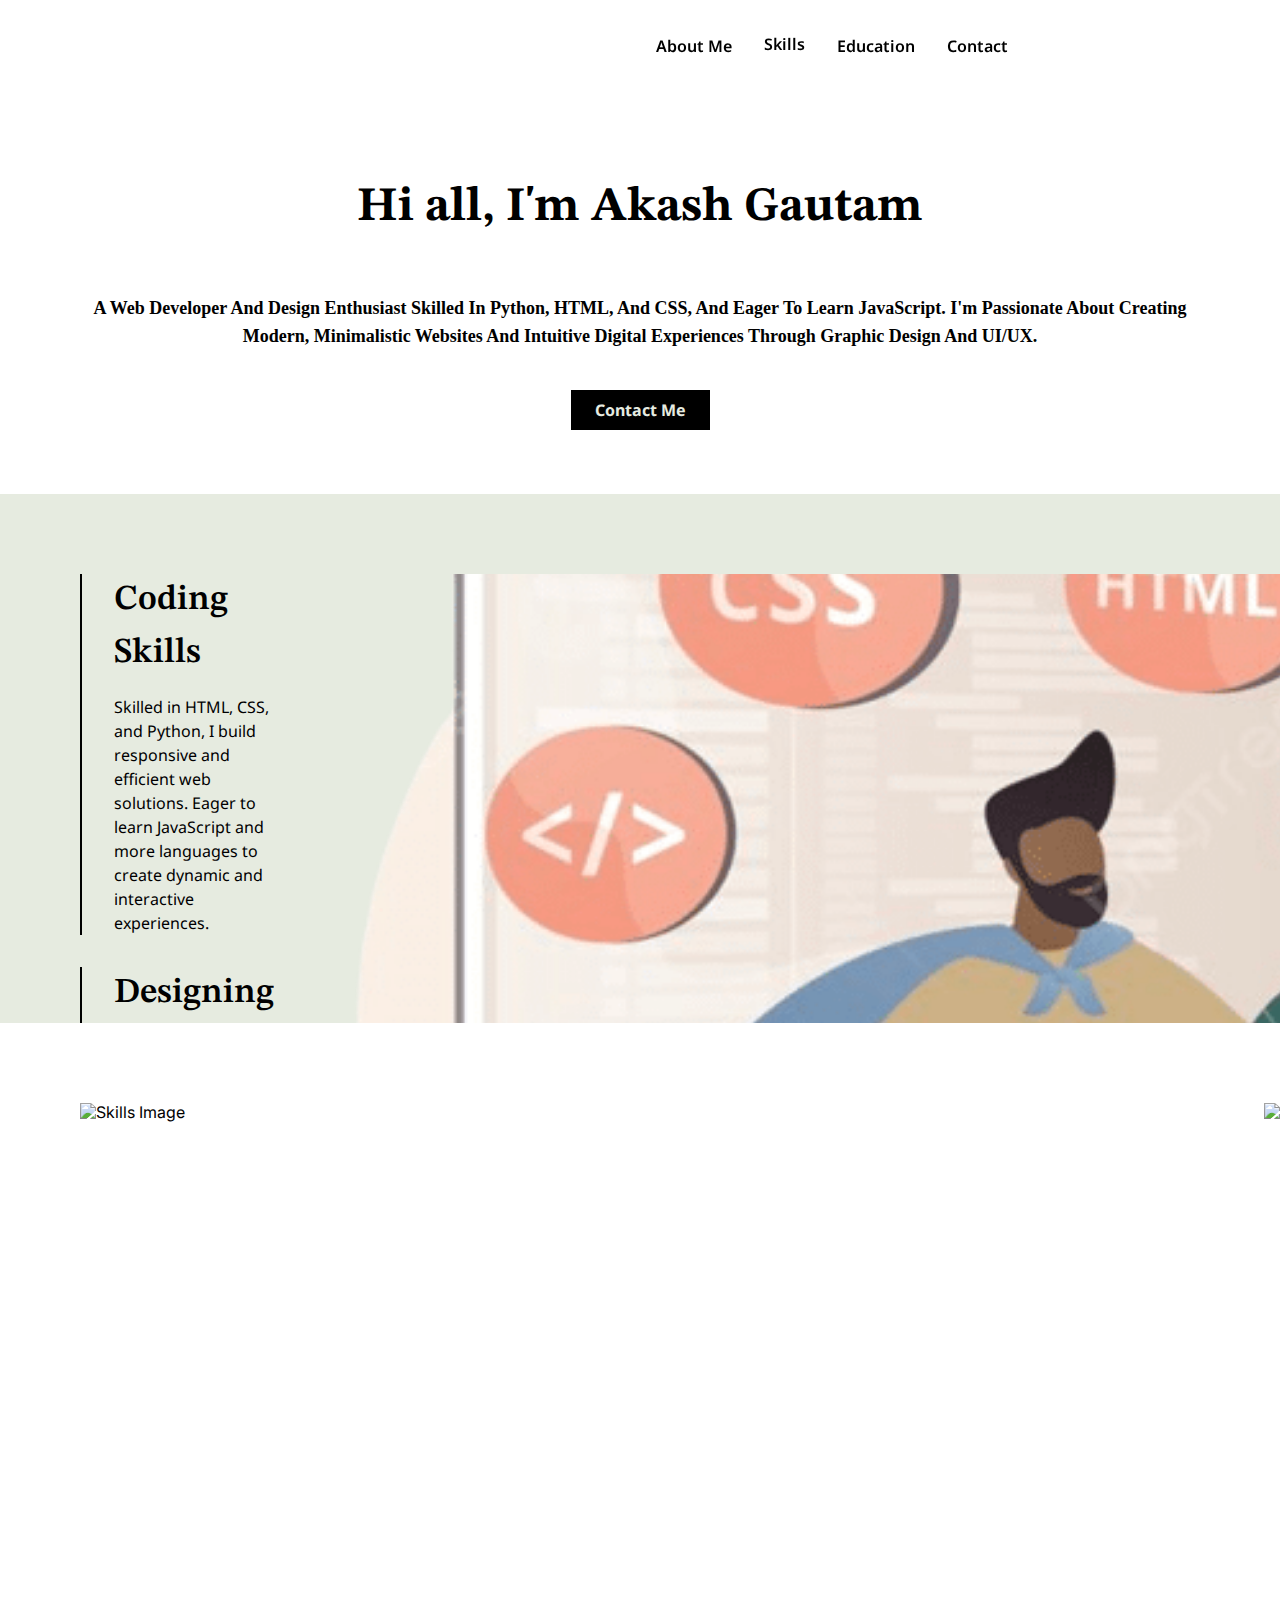
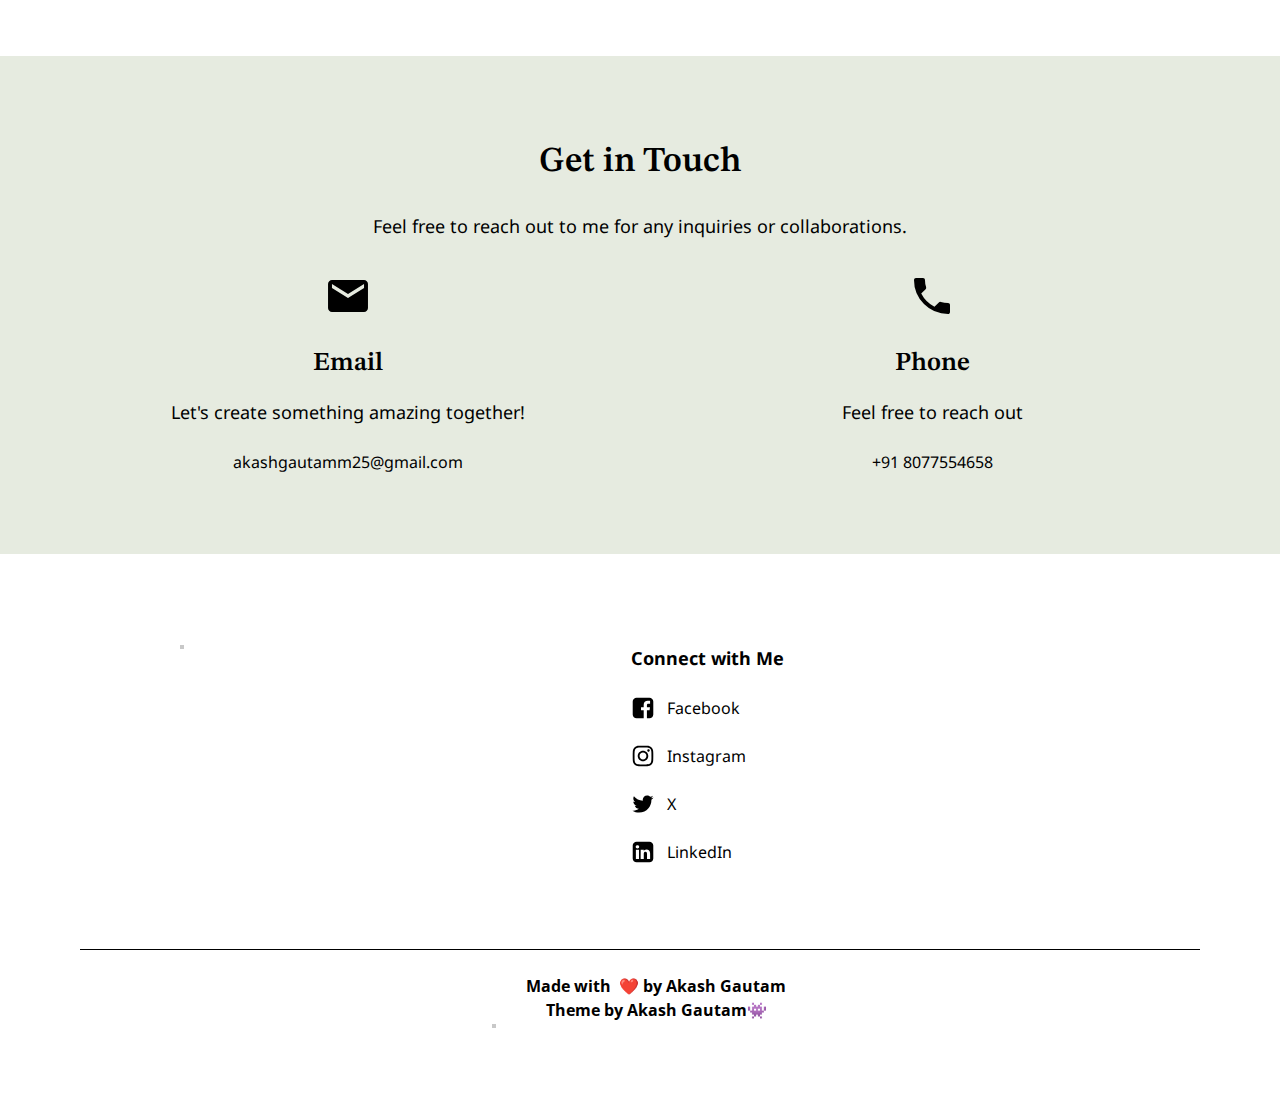
==== index.html @ d89e9bc2 "Commit from TeleportHQ" ====
<!DOCTYPE html>
<html lang="en">
  <head>
    <title>Spotless Hungry Crocodile</title>
    <meta name="viewport" content="width=device-width, initial-scale=1.0" />
    <meta charset="utf-8" />
    <meta property="twitter:card" content="summary_large_image" />

    <style data-tag="reset-style-sheet">
      html {  line-height: 1.15;}body {  margin: 0;}* {  box-sizing: border-box;  border-width: 0;  border-style: solid;}p,li,ul,pre,div,h1,h2,h3,h4,h5,h6,figure,blockquote,figcaption {  margin: 0;  padding: 0;}button {  background-color: transparent;}button,input,optgroup,select,textarea {  font-family: inherit;  font-size: 100%;  line-height: 1.15;  margin: 0;}button,select {  text-transform: none;}button,[type="button"],[type="reset"],[type="submit"] {  -webkit-appearance: button;}button::-moz-focus-inner,[type="button"]::-moz-focus-inner,[type="reset"]::-moz-focus-inner,[type="submit"]::-moz-focus-inner {  border-style: none;  padding: 0;}button:-moz-focus,[type="button"]:-moz-focus,[type="reset"]:-moz-focus,[type="submit"]:-moz-focus {  outline: 1px dotted ButtonText;}a {  color: inherit;  text-decoration: inherit;}input {  padding: 2px 4px;}img {  display: block;}html { scroll-behavior: smooth  }
    </style>
    <style data-tag="default-style-sheet">
      html {
        font-family: Inter;
        font-size: 16px;
      }

      body {
        font-weight: 400;
        font-style:normal;
        text-decoration: none;
        text-transform: none;
        letter-spacing: normal;
        line-height: 1.15;
        color: var(--dl-color-theme-neutral-dark);
        background: var(--dl-color-theme-neutral-light);

        fill: var(--dl-color-theme-neutral-dark);
      }
    </style>
    <link
      rel="stylesheet"
      href="https://unpkg.com/animate.css@4.1.1/animate.css"
    />
    <link
      rel="stylesheet"
      href="https://fonts.googleapis.com/css2?family=Open+Sans:ital,wght@0,300;0,400;0,500;0,600;0,700;0,800;1,300;1,400;1,500;1,600;1,700;1,800&amp;display=swap"
      data-tag="font"
    />
    <link
      rel="stylesheet"
      href="https://fonts.googleapis.com/css2?family=Inter:ital,wght@0,100;0,200;0,300;0,400;0,500;0,600;0,700;0,800;0,900;1,100;1,200;1,300;1,400;1,500;1,600;1,700;1,800;1,900&amp;display=swap"
      data-tag="font"
    />
    <link
      rel="stylesheet"
      href="https://fonts.googleapis.com/css2?family=STIX+Two+Text:ital,wght@0,400;0,500;0,600;0,700;1,400;1,500;1,600;1,700&amp;display=swap"
      data-tag="font"
    />
    <link
      rel="stylesheet"
      href="https://fonts.googleapis.com/css2?family=Inter:ital,wght@0,100;0,200;0,300;0,400;0,500;0,600;0,700;0,800;0,900;1,100;1,200;1,300;1,400;1,500;1,600;1,700;1,800;1,900&amp;display=swap"
      data-tag="font"
    />
    <link
      rel="stylesheet"
      href="https://fonts.googleapis.com/css2?family=Noto+Sans:ital,wght@0,100;0,200;0,300;0,400;0,500;0,600;0,700;0,800;0,900;1,100;1,200;1,300;1,400;1,500;1,600;1,700;1,800;1,900&amp;display=swap"
      data-tag="font"
    />
    <link
      rel="stylesheet"
      href="https://unpkg.com/@teleporthq/teleport-custom-scripts/dist/style.css"
    />
    <style>
      @keyframes fade-in-left {
        0% {
          opacity: 0;
          transform: translateX(-20px);
        }
        100% {
          opacity: 1;
          transform: translateX(0);
        }
      }
    </style>
  </head>
  <body>
    <link rel="stylesheet" href="./style.css" />
    <div>
      <link href="./index.css" rel="stylesheet" />

      <section id="About me" class="home-container">
        <navbar-wrapper class="navbar-wrapper">
          <!--Navbar component-->
          <header class="navbar-container">
            <header data-thq="thq-navbar" class="navbar-navbar-interactive">
              <div data-thq="thq-navbar-nav" class="navbar-desktop-menu"></div>
              <div data-thq="thq-burger-menu" class="navbar-burger-menu">
                <svg viewBox="0 0 1024 1024" class="navbar-icon1">
                  <path
                    d="M128 554.667h768c23.552 0 42.667-19.115 42.667-42.667s-19.115-42.667-42.667-42.667h-768c-23.552 0-42.667 19.115-42.667 42.667s19.115 42.667 42.667 42.667zM128 298.667h768c23.552 0 42.667-19.115 42.667-42.667s-19.115-42.667-42.667-42.667h-768c-23.552 0-42.667 19.115-42.667 42.667s19.115 42.667 42.667 42.667zM128 810.667h768c23.552 0 42.667-19.115 42.667-42.667s-19.115-42.667-42.667-42.667h-768c-23.552 0-42.667 19.115-42.667 42.667s19.115 42.667 42.667 42.667z"
                  ></path>
                </svg>
              </div>
              <div data-thq="thq-mobile-menu" class="navbar-mobile-menu">
                <div class="navbar-nav">
                  <div class="navbar-top">
                    <img
                      alt="Portfolio Logo"
                      src="https://aheioqhobo.cloudimg.io/v7/_playground-bucket-v2.teleporthq.io_/84ec08e8-34e9-42c7-9445-d2806d156403/fac575ac-7a41-484f-b7ac-875042de11f8?org_if_sml=1&amp;force_format=original"
                      class="navbar-logo"
                    />
                    <div data-thq="thq-close-menu" class="navbar-close-menu">
                      <svg viewBox="0 0 1024 1024" class="navbar-icon3">
                        <path
                          d="M810 274l-238 238 238 238-60 60-238-238-238 238-60-60 238-238-238-238 60-60 238 238 238-238z"
                        ></path>
                      </svg>
                    </div>
                  </div>
                  <nav class="navbar-links1">
                    <span class="thq-link thq-body-small">
                      <span>Home</span>
                    </span>
                    <span class="thq-link thq-body-small">
                      <span>About Me</span>
                    </span>
                    <span class="thq-link thq-body-small">
                      <span>Projects</span>
                    </span>
                    <span class="thq-link thq-body-small">
                      <span>Education</span>
                    </span>
                    <span class="thq-link thq-body-small">
                      <span>Contact</span>
                    </span>
                  </nav>
                </div>
                <div class="navbar-buttons">
                  <button class="thq-button-filled">Login</button>
                  <button class="thq-button-outline">Register</button>
                </div>
              </div>
              <nav class="navbar-links2">
                <span class="thq-link thq-body-small">About Me</span>
                <span>
                  <fragment class="home-fragment1">
                    <span class="home-link3 thq-link thq-body-small">
                      <span>Skills</span>
                      <br />
                    </span>
                  </fragment>
                </span>
                <span class="thq-link thq-body-small">
                  <span>Education</span>
                </span>
                <span class="thq-link thq-body-small">
                  <span>Contact</span>
                </span>
              </nav>
            </header>
          </header>
        </navbar-wrapper>
        <hero-wrapper class="hero-wrapper" rootclassname="heroundefined">
          <!--Hero component-->
          <div class="hero-header78 heroroot-class-name">
            <div class="hero-column thq-section-max-width thq-section-padding">
              <div class="hero-content">
                <h1 class="hero-text1 thq-heading-1">
                  <span>Hi all, I'm Akash Gautam</span>
                </h1>
                <p>
                  <fragment class="home-fragment2">
                    <span class="home-text12 thq-body-large">
                      <br />
                      <span class="home-text14">
                        A web developer and design enthusiast skilled in Python,
                        HTML, and CSS, and eager to learn JavaScript. I'm
                        passionate about creating modern, minimalistic websites
                        and intuitive digital experiences through graphic design
                        and UI/UX.
                      </span>
                    </span>
                  </fragment>
                </p>
              </div>
              <div class="hero-actions">
                <button class="hero-button thq-button-filled">
                  <a
                    href="mailto:akashgautamm25@gmail.com?subject="
                    class="hero-text3 thq-body-small"
                  >
                    <span>Contact Me</span>
                  </a>
                </button>
              </div>
            </div>
            <div>
              <div class="hero-container2">
                <style>
                  @keyframes scroll-x {
                    from {
                      transform: translateX(0);
                    }
                    to {
                      transform: translateX(calc(-100% - 16px));
                    }
                  }

                  @keyframes scroll-y {
                    from {
                      transform: translateY(0);
                    }
                    to {
                      transform: translateY(calc(-100% - 16px));
                    }
                  }
                </style>
              </div>
            </div>
          </div>
        </hero-wrapper>
        <features2-wrapper
          class="features2-wrapper"
          rootclassname="features2undefined"
        >
          <!--Features2 component-->
          <div class="thq-section-padding features2root-class-name">
            <div class="features2-container2 thq-section-max-width">
              <div class="features2-tabs-menu">
                <div class="features2-tab-horizontal1">
                  <div class="features2-divider-container1">
                    <div class="features2-container3"></div>
                  </div>
                  <div class="features2-content1">
                    <h2 class="thq-heading-2"><span>Coding Skills</span></h2>
                    <span class="thq-body-small">
                      <span>
                        Skilled in HTML, CSS, and Python, I build responsive and
                        efficient web solutions. Eager to learn JavaScript and
                        more languages to create dynamic and interactive
                        experiences.
                      </span>
                    </span>
                  </div>
                </div>
                <div class="features2-tab-horizontal2">
                  <div class="features2-divider-container2">
                    <div class="features2-container4"></div>
                  </div>
                  <div class="features2-content2">
                    <h2 class="thq-heading-2"><span>Designing Skills</span></h2>
                    <span class="thq-body-small">
                      <span>
                        I specialize in crafting clean, user-friendly designs
                        with a focus on modern, minimalistic aesthetics. With
                        skills in UI/UX design and graphic design, I create
                        intuitive interfaces and engaging visuals that elevate
                        digital experiences.
                      </span>
                    </span>
                  </div>
                </div>
                <div class="features2-tab-horizontal3">
                  <div class="features2-divider-container3">
                    <div class="features2-container5"></div>
                  </div>
                </div>
              </div>
              <div class="features2-image-container">
                <img
                  alt="Projects Showcase Image"
                  src="public/screenshot_2024-11-09_at_12.13.38_am-removebg-preview-1400w.png"
                  class="features2-image1 thq-img-ratio-16-9"
                />
                <img
                  alt="Skills Highlight Image"
                  src="https://images.unsplash.com/photo-1501747315-124a0eaca060?crop=entropy&amp;cs=tinysrgb&amp;fit=max&amp;fm=jpg&amp;ixid=M3w5MTMyMXwwfDF8cmFuZG9tfHx8fHx8fHx8MTczMDc5ODY1M3w&amp;ixlib=rb-4.0.3&amp;q=80&amp;w=1080"
                  class="features2-image2 thq-img-ratio-16-9"
                />
                <img
                  alt="About Me Section Image"
                  src="https://images.unsplash.com/photo-1474631245212-32dc3c8310c6?crop=entropy&amp;cs=tinysrgb&amp;fit=max&amp;fm=jpg&amp;ixid=M3w5MTMyMXwwfDF8cmFuZG9tfHx8fHx8fHx8MTczMDc5ODY1Mnw&amp;ixlib=rb-4.0.3&amp;q=80&amp;w=1080"
                  class="features2-image3 thq-img-ratio-16-9"
                />
              </div>
            </div>
          </div>
        </features2-wrapper>
        <features1-wrapper
          class="features1-wrapper"
          rootclassname="features1undefined"
        >
          <!--Features1 component-->
          <div class="thq-section-padding features1root-class-name">
            <div class="features1-container2 thq-section-max-width">
              <div class="features1-image-container">
                <img
                  alt="Skills Image"
                  src="https://images.unsplash.com/photo-1451226428352-cf66bf8a0317?crop=entropy&amp;cs=tinysrgb&amp;fit=max&amp;fm=jpg&amp;ixid=M3w5MTMyMXwwfDF8cmFuZG9tfHx8fHx8fHx8MTczMDc5ODY1M3w&amp;ixlib=rb-4.0.3&amp;q=80&amp;w=1080"
                  class="features1-image1 thq-img-ratio-16-9"
                />
                <img
                  alt="Portfolio Showcase Image"
                  src="https://images.unsplash.com/photo-1598981457915-aea220950616?crop=entropy&amp;cs=tinysrgb&amp;fit=max&amp;fm=jpg&amp;ixid=M3w5MTMyMXwwfDF8cmFuZG9tfHx8fHx8fHx8MTczMDc5ODY1MXw&amp;ixlib=rb-4.0.3&amp;q=80&amp;w=1080"
                  class="features1-image2 thq-img-ratio-16-9"
                />
              </div>
              <div class="features1-tabs-menu">
                <div class="features1-tab-horizontal1">
                  <div class="features1-divider-container1">
                    <div class="features1-container3"></div>
                  </div>
                  <div class="features1-content1">
                    <h2 class="thq-heading-2"><span>Secondary School</span></h2>
                    <span>
                      <fragment class="home-fragment3">
                        <span class="home-feature1-description thq-body-small">
                          <span class="home-text15">•&nbsp;</span>
                          <span class="home-text16">
                            Passed My CBSE Board Exams With PCM
                            (Pyhsics,Maths,Chemistry)
                          </span>
                          <br class="home-text17" />
                          <span class="home-text18">
                            •&nbsp; Secured 86% in 10th Class
                          </span>
                          <br class="home-text19" />
                          <span class="home-text20">
                            • Secured 78% in 12th class
                          </span>
                          <br />
                        </span>
                      </fragment>
                    </span>
                  </div>
                </div>
                <div class="features1-tab-horizontal2">
                  <div class="features1-divider-container2">
                    <div class="features1-container4"></div>
                  </div>
                  <div class="features1-content2">
                    <h2 class="thq-heading-2">
                      <span>Rishihood University&nbsp;</span>
                    </h2>
                    <span>
                      <fragment class="home-fragment4">
                        <span class="home-feature2-description thq-body-small">
                          <span>
                            • B.Tech In Computer Science &amp; Artificial
                            Intelligence
                          </span>
                          <br />
                          <span>•&nbsp;</span>
                          <span>August 2024-Till Now</span>
                          <br />
                          <span>•&nbsp;</span>
                          <span>
                            Mastering My Web developement skills and other new
                            age technologies
                          </span>
                          <br />
                        </span>
                      </fragment>
                    </span>
                  </div>
                </div>
                <div class="features1-tab-horizontal3">
                  <div class="features1-divider-container3">
                    <div class="features1-container5"></div>
                  </div>
                </div>
              </div>
              <div class="features1-container6"></div>
            </div>
          </div>
        </features1-wrapper>
        <contact-wrapper
          class="contact-wrapper"
          rootclassname="contactundefined"
        >
          <!--Contact component-->
          <div
            class="contact-contact20 thq-section-padding contactroot-class-name"
          >
            <div class="contact-max-width thq-section-max-width">
              <div class="contact-section-title">
                <div class="contact-content1">
                  <h2 class="thq-heading-2"><span>Get in Touch</span></h2>
                  <p class="contact-text2 thq-body-large">
                    <span>
                      Feel free to reach out to me for any inquiries or
                      collaborations.
                    </span>
                  </p>
                </div>
              </div>
              <div class="contact-row">
                <div class="contact-content2">
                  <svg viewBox="0 0 1024 1024" class="thq-icon-medium">
                    <path
                      d="M854 342v-86l-342 214-342-214v86l342 212zM854 170q34 0 59 26t25 60v512q0 34-25 60t-59 26h-684q-34 0-59-26t-25-60v-512q0-34 25-60t59-26h684z"
                    ></path>
                  </svg>
                  <div class="contact-contact-info1">
                    <div class="contact-content3">
                      <h3 class="contact-text3 thq-heading-3">Email</h3>
                      <p class="contact-text4 thq-body-large">
                        <span>Let's create something amazing together!</span>
                      </p>
                    </div>
                    <span class="contact-email thq-body-small">
                      <span>akashgautamm25@gmail.com</span>
                    </span>
                  </div>
                </div>
                <div class="contact-content4">
                  <svg viewBox="0 0 1024 1024" class="thq-icon-medium">
                    <path
                      d="M282 460q96 186 282 282l94-94q20-20 44-10 72 24 152 24 18 0 30 12t12 30v150q0 18-12 30t-30 12q-300 0-513-213t-213-513q0-18 12-30t30-12h150q18 0 30 12t12 30q0 80 24 152 8 26-10 44z"
                    ></path>
                  </svg>
                  <div class="contact-contact-info2">
                    <div class="contact-content5">
                      <h3 class="contact-text5 thq-heading-3">Phone</h3>
                      <p class="contact-text6 thq-body-large">
                        <span>Feel free to reach out</span>
                      </p>
                    </div>
                    <span class="contact-phone thq-body-small">
                      <span>+91 8077554658</span>
                    </span>
                  </div>
                </div>
              </div>
            </div>
          </div>
        </contact-wrapper>
        <footer-wrapper class="footer-wrapper" rootclassname="footerundefined">
          <!--Footer component-->
          <footer
            class="footer-footer1 thq-section-padding footerroot-class-name"
          >
            <div class="footer-container">
              <div class="footer-max-width thq-section-max-width"></div>
              <div class="footer-content">
                <div class="footer-links">
                  <div class="footer-column3">
                    <strong class="thq-body-large footer-social-link1-title">
                      <span>Connect with Me</span>
                    </strong>
                    <div class="footer-social-links">
                      <div class="footer-link1">
                        <svg
                          viewBox="0 0 877.7142857142857 1024"
                          class="thq-icon-small"
                        >
                          <path
                            d="M713.143 73.143c90.857 0 164.571 73.714 164.571 164.571v548.571c0 90.857-73.714 164.571-164.571 164.571h-107.429v-340h113.714l17.143-132.571h-130.857v-84.571c0-38.286 10.286-64 65.714-64l69.714-0.571v-118.286c-12-1.714-53.714-5.143-101.714-5.143-101.143 0-170.857 61.714-170.857 174.857v97.714h-114.286v132.571h114.286v340h-304c-90.857 0-164.571-73.714-164.571-164.571v-548.571c0-90.857 73.714-164.571 164.571-164.571h548.571z"
                          ></path>
                        </svg>
                        <span class="thq-body-small">Facebook</span>
                      </div>
                      <div class="footer-link2">
                        <svg
                          viewBox="0 0 877.7142857142857 1024"
                          class="thq-icon-small"
                        >
                          <path
                            d="M585.143 512c0-80.571-65.714-146.286-146.286-146.286s-146.286 65.714-146.286 146.286 65.714 146.286 146.286 146.286 146.286-65.714 146.286-146.286zM664 512c0 124.571-100.571 225.143-225.143 225.143s-225.143-100.571-225.143-225.143 100.571-225.143 225.143-225.143 225.143 100.571 225.143 225.143zM725.714 277.714c0 29.143-23.429 52.571-52.571 52.571s-52.571-23.429-52.571-52.571 23.429-52.571 52.571-52.571 52.571 23.429 52.571 52.571zM438.857 152c-64 0-201.143-5.143-258.857 17.714-20 8-34.857 17.714-50.286 33.143s-25.143 30.286-33.143 50.286c-22.857 57.714-17.714 194.857-17.714 258.857s-5.143 201.143 17.714 258.857c8 20 17.714 34.857 33.143 50.286s30.286 25.143 50.286 33.143c57.714 22.857 194.857 17.714 258.857 17.714s201.143 5.143 258.857-17.714c20-8 34.857-17.714 50.286-33.143s25.143-30.286 33.143-50.286c22.857-57.714 17.714-194.857 17.714-258.857s5.143-201.143-17.714-258.857c-8-20-17.714-34.857-33.143-50.286s-30.286-25.143-50.286-33.143c-57.714-22.857-194.857-17.714-258.857-17.714zM877.714 512c0 60.571 0.571 120.571-2.857 181.143-3.429 70.286-19.429 132.571-70.857 184s-113.714 67.429-184 70.857c-60.571 3.429-120.571 2.857-181.143 2.857s-120.571 0.571-181.143-2.857c-70.286-3.429-132.571-19.429-184-70.857s-67.429-113.714-70.857-184c-3.429-60.571-2.857-120.571-2.857-181.143s-0.571-120.571 2.857-181.143c3.429-70.286 19.429-132.571 70.857-184s113.714-67.429 184-70.857c60.571-3.429 120.571-2.857 181.143-2.857s120.571-0.571 181.143 2.857c70.286 3.429 132.571 19.429 184 70.857s67.429 113.714 70.857 184c3.429 60.571 2.857 120.571 2.857 181.143z"
                          ></path>
                        </svg>
                        <a
                          href="https://www.instagram.com/_akash_.025/profilecard/?igsh=MW1yamU1MW5laW80NQ=="
                          target="_blank"
                          rel="noreferrer noopener"
                          class="footer-social-link2 thq-body-small"
                        >
                          Instagram
                        </a>
                      </div>
                      <div class="footer-link3">
                        <svg
                          viewBox="0 0 950.8571428571428 1024"
                          class="thq-icon-small"
                        >
                          <path
                            d="M925.714 233.143c-25.143 36.571-56.571 69.143-92.571 95.429 0.571 8 0.571 16 0.571 24 0 244-185.714 525.143-525.143 525.143-104.571 0-201.714-30.286-283.429-82.857 14.857 1.714 29.143 2.286 44.571 2.286 86.286 0 165.714-29.143 229.143-78.857-81.143-1.714-149.143-54.857-172.571-128 11.429 1.714 22.857 2.857 34.857 2.857 16.571 0 33.143-2.286 48.571-6.286-84.571-17.143-148-91.429-148-181.143v-2.286c24.571 13.714 53.143 22.286 83.429 23.429-49.714-33.143-82.286-89.714-82.286-153.714 0-34.286 9.143-65.714 25.143-93.143 90.857 112 227.429 185.143 380.571 193.143-2.857-13.714-4.571-28-4.571-42.286 0-101.714 82.286-184.571 184.571-184.571 53.143 0 101.143 22.286 134.857 58.286 41.714-8 81.714-23.429 117.143-44.571-13.714 42.857-42.857 78.857-81.143 101.714 37.143-4 73.143-14.286 106.286-28.571z"
                          ></path>
                        </svg>
                        <span class="thq-body-small">X</span>
                      </div>
                      <div class="footer-link4">
                        <svg
                          viewBox="0 0 877.7142857142857 1024"
                          class="thq-icon-small"
                        >
                          <path
                            d="M135.429 808h132v-396.571h-132v396.571zM276 289.143c-0.571-38.857-28.571-68.571-73.714-68.571s-74.857 29.714-74.857 68.571c0 37.714 28.571 68.571 73.143 68.571h0.571c46.286 0 74.857-30.857 74.857-68.571zM610.286 808h132v-227.429c0-121.714-65.143-178.286-152-178.286-70.857 0-102.286 39.429-119.429 66.857h1.143v-57.714h-132s1.714 37.143 0 396.571v0h132v-221.714c0-11.429 0.571-23.429 4-32 9.714-23.429 31.429-48 68-48 47.429 0 66.286 36 66.286 89.714v212zM877.714 237.714v548.571c0 90.857-73.714 164.571-164.571 164.571h-548.571c-90.857 0-164.571-73.714-164.571-164.571v-548.571c0-90.857 73.714-164.571 164.571-164.571h548.571c90.857 0 164.571 73.714 164.571 164.571z"
                          ></path>
                        </svg>
                        <a
                          href="https://www.linkedin.com/in/akash-gautam-42ba31307/"
                          target="_blank"
                          rel="noreferrer noopener"
                          class="footer-social-link4 thq-body-small"
                        >
                          LinkedIn
                        </a>
                      </div>
                    </div>
                  </div>
                </div>
              </div>
            </div>
            <div class="thq-divider-horizontal"></div>
            <h1 class="footer-content31">
              <fragment class="home-fragment5">
                <span class="home-content3 thq-body-small">
                  <span>Made with&nbsp;&nbsp;❤️ by Akash Gautam</span>
                  <br />
                  <span>Theme by Akash Gautam👾</span>
                </span>
              </fragment>
            </h1>
            <div class="footer-row">
              <div class="footer-footer-links"></div>
            </div>
          </footer>
        </footer-wrapper>
      </section>
    </div>
    <script
      data-section-id="navbar"
      src="https://unpkg.com/@teleporthq/teleport-custom-scripts"
    ></script>
  </body>
</html>
---- style.css ----
:root {
  --dl-size-size-large: 144px;
  --dl-size-size-small: 48px;
  --dl-size-size-medium: 96px;
  --dl-size-size-xlarge: 192px;
  --dl-size-size-xsmall: 16px;
  --dl-space-space-unit: 16px;
  --dl-size-size-xxlarge: 288px;
  --dl-size-size-maxwidth: 1400px;
  --dl-color-theme-accent1: #CCC7D6;
  --dl-color-theme-accent2: #AEA7BF;
  --dl-radius-radius-round: 50%;
  --dl-color-theme-primary1: #ed2a4f;
  --dl-color-theme-primary2: #698a93;
  --dl-space-space-halfunit: 8px;
  --dl-space-space-sixunits: 96px;
  --dl-space-space-twounits: 32px;
  --dl-radius-radius-radius2: 2px;
  --dl-radius-radius-radius4: 4px;
  --dl-radius-radius-radius8: 8px;
  --dl-space-space-fiveunits: 80px;
  --dl-space-space-fourunits: 64px;
  --dl-color-theme-secondary1: #E6EBE0;
  --dl-color-theme-secondary2: #d9ded3;
  --dl-space-space-threeunits: 48px;
  --dl-color-theme-neutral-dark: #000000;
  --dl-radius-radius-cardradius: 0;
  --dl-color-theme-neutral-light: #FFFFFF;
  --dl-radius-radius-imageradius: 0;
  --dl-radius-radius-inputradius: 0;
  --dl-radius-radius-buttonradius: 0;
  --dl-space-space-oneandhalfunits: 24px;
}
.button {
  color: var(--dl-color-theme-neutral-dark);
  display: inline-block;
  padding: 0.5rem 1rem;
  border-color: var(--dl-color-theme-neutral-dark);
  border-width: 1px;
  border-radius: 4px;
  background-color: var(--dl-color-theme-neutral-light);
}
.input {
  color: var(--dl-color-theme-neutral-dark);
  cursor: auto;
  padding: 0.5rem 1rem;
  border-color: var(--dl-color-theme-neutral-dark);
  border-width: 1px;
  border-radius: 4px;
  background-color: var(--dl-color-theme-neutral-light);
}
.textarea {
  color: var(--dl-color-theme-neutral-dark);
  cursor: auto;
  padding: 0.5rem;
  border-color: var(--dl-color-theme-neutral-dark);
  border-width: 1px;
  border-radius: 4px;
  background-color: var(--dl-color-theme-neutral-light);
}
.list {
  width: 100%;
  margin: 1em 0px 1em 0px;
  display: block;
  padding: 0px 0px 0px 1.5rem;
  list-style-type: none;
  list-style-position: outside;
}
.list-item {
  display: list-item;
}
.teleport-show {
  display: flex !important;
  transform: none !important;
}
.thq-input {
  color: var(--dl-color-theme-neutral-dark);
  cursor: auto;
  outline: none;
  padding: 0.5rem 1rem;
  align-self: stretch;
  text-align: center;
  border-color: var(--dl-color-theme-neutral-dark);
  border-width: 1px;
  border-radius: var(--dl-radius-radius-inputradius);
  background-color: var(--dl-color-theme-neutral-light);
}
.thq-input:focus {
  outline: 1px solid var(--dl-color-theme-primary1);
}
.thq-button-filled {
  gap: var(--dl-space-space-halfunit);
  fill: var(--dl-color-theme-secondary1);
  color: var(--dl-color-theme-secondary1);
  cursor: pointer;
  display: flex;
  transition: 0.3s;
  align-items: center;
  font-weight: bold;
  padding-top: var(--dl-space-space-halfunit);
  white-space: nowrap;
  border-color: var(--dl-color-theme-primary1);
  border-width: 1px;
  padding-left: var(--dl-space-space-oneandhalfunits);
  border-radius: var(--dl-radius-radius-buttonradius);
  padding-right: var(--dl-space-space-oneandhalfunits);
  padding-bottom: var(--dl-space-space-halfunit);
  justify-content: center;
  background-color: var(--dl-color-theme-primary1);
}
.thq-button-filled:hover {
  fill: var(--dl-color-theme-secondary2);
  color: var(--dl-color-theme-secondary2);
  border-color: var(--dl-color-theme-primary2);
  background-color: var(--dl-color-theme-primary2);
}
.thq-button-outline {
  gap: var(--dl-space-space-halfunit);
  fill: var(--dl-color-theme-primary1);
  color: var(--dl-color-theme-primary1);
  border: 1px solid;
  cursor: pointer;
  display: flex;
  transition: 0.3s;
  align-items: center;
  font-weight: bold;
  padding-top: var(--dl-space-space-halfunit);
  white-space: nowrap;
  border-color: var(--dl-color-theme-primary1);
  padding-left: var(--dl-space-space-oneandhalfunits);
  border-radius: var(--dl-radius-radius-buttonradius);
  padding-right: var(--dl-space-space-oneandhalfunits);
  padding-bottom: var(--dl-space-space-halfunit);
  justify-content: center;
}
.thq-button-outline:hover {
  fill: var(--dl-color-theme-secondary2);
  color: var(--dl-color-theme-secondary2);
  border-color: var(--dl-color-theme-primary2);
  background-color: var(--dl-color-theme-primary2);
}
.thq-button-flat {
  gap: var(--dl-space-space-halfunit);
  fill: var(--dl-color-theme-primary1);
  color: var(--dl-color-theme-primary1);
  cursor: pointer;
  display: flex;
  transition: 0.3s;
  align-items: center;
  font-weight: bold;
  padding-top: var(--dl-space-space-halfunit);
  white-space: nowrap;
  border-color: transparent;
  border-width: 1px;
  padding-left: var(--dl-space-space-oneandhalfunits);
  border-radius: var(--dl-radius-radius-buttonradius);
  padding-right: var(--dl-space-space-oneandhalfunits);
  padding-bottom: var(--dl-space-space-halfunit);
  justify-content: center;
}
.thq-button-flat:hover {
  fill: var(--dl-color-theme-secondary1);
  color: var(--dl-color-theme-secondary1);
  border-color: var(--dl-color-theme-primary2);
  background-color: var(--dl-color-theme-primary2);
}
.thq-heading-1 {
  font-size: 48px;
  font-family: STIX Two Text;
  font-weight: 700;
  line-height: 1.5;
}
.thq-heading-2 {
  font-size: 35px;
  font-family: STIX Two Text;
  font-weight: 600;
  line-height: 1.5;
}
.thq-heading-3 {
  font-size: 26px;
  font-family: STIX Two Text;
  font-weight: 600;
  line-height: 1.5;
}
.thq-body-large {
  font-size: 18px;
  font-family: Noto Sans;
  line-height: 1.5;
}
.thq-body-small {
  font-size: 16px;
  font-family: Noto Sans;
  line-height: 1.5;
}
.thq-team-image-round {
  width: 80px;
  height: 80px;
  object-fit: cover;
  border-radius: 50%;
}
.thq-section-padding {
  width: 100%;
  display: flex;
  padding: var(--dl-space-space-fiveunits);
  position: relative;
  align-items: center;
  flex-direction: column;
}
.thq-section-max-width {
  width: 100%;
  max-width: var(--dl-size-size-maxwidth);
}
.thq-img-ratio-1-1 {
  width: 100%;
  object-fit: cover;
  aspect-ratio: 1/1;
  border-radius: var(--dl-radius-radius-imageradius);
}
.thq-img-ratio-16-9 {
  width: 100%;
  object-fit: cover;
  aspect-ratio: 16/9;
  border-radius: var(--dl-radius-radius-imageradius);
}
.thq-img-ratio-4-3 {
  width: 100%;
  object-fit: cover;
  aspect-ratio: 4/3;
  border-radius: var(--dl-radius-radius-imageradius);
}
.thq-img-ratio-4-6 {
  width: 100%;
  object-fit: cover;
  aspect-ratio: 4/6;
  border-radius: var(--dl-radius-radius-imageradius);
}
.thq-img-round {
  width: 100%;
  border-radius: var(--dl-radius-radius-round);
}
.thq-flex-column {
  gap: var(--dl-space-space-twounits);
  display: flex;
  overflow: hidden;
  position: relative;
  align-items: center;
  flex-direction: column;
}
.thq-flex-row {
  gap: var(--dl-space-space-twounits);
  display: flex;
  overflow: hidden;
  position: relative;
  align-items: center;
}
.thq-grid-6 {
  display: grid;
  grid-gap: var(--dl-space-space-twounits);
  grid-template-columns: 1fr 1fr 1fr 1fr 1fr 1fr;
}
.thq-grid-5 {
  display: grid;
  grid-gap: var(--dl-space-space-twounits);
  grid-template-columns: 1fr 1fr 1fr 1fr 1fr;
}
.thq-card {
  gap: var(--dl-space-space-oneandhalfunits);
  display: flex;
  padding: var(--dl-space-space-twounits);
  align-items: stretch;
  border-radius: var(--dl-radius-radius-cardradius);
  flex-direction: column;
}
.thq-box-shadow {
  box-shadow: 0px 0px 5px -2px var(--dl-color-theme-neutral-dark);
}
.thq-grid-3 {
  display: grid;
  grid-gap: var(--dl-space-space-twounits);
  grid-template-columns: 1fr 1fr 1fr;
}
.thq-grid-4 {
  display: grid;
  grid-gap: var(--dl-space-space-twounits);
  grid-template-columns: 1fr 1fr 1fr 1fr;
}
.thq-grid-2 {
  width: 100%;
  display: grid;
  grid-gap: var(--dl-space-space-twounits);
  grid-template-columns: 1fr 1fr;
}
.thq-checkbox {
  width: var(--dl-size-size-xsmall);
  height: var(--dl-size-size-xsmall);
}
.thq-select {
  cursor: pointer;
  appearance: none;
  padding-top: var(--dl-space-space-halfunit);
  padding-left: var(--dl-space-space-unit);
  border-radius: var(--dl-radius-radius-inputradius);
  padding-right: var(--dl-space-space-twounits);
  padding-bottom: var(--dl-space-space-halfunit);
  background-color: var(--dl-color-theme-neutral-light);
  background-image: url('data:image/svg+xml;charset=US-ASCII,%3Csvg width%3D%2220%22 height%3D%2220%22 xmlns%3D%22http%3A//www.w3.org/2000/svg%22 viewBox%3D%220 0 20 20%22 fill%3D%22%23000%22%3E%3Cpath d%3D%22M4.293 7.293a1 1 0 011.414 0L10 11.586l4.293-4.293a1 1 0 111.414 1.414l-5 5a1 1 0 01-1.414 0l-5-5a1 1 0 010-1.414z%22/%3E%3C/svg%3E');
  background-repeat: no-repeat;
  background-position: right 8px center;
}
.thq-divider-horizontal {
  width: 100%;
  height: 1px;
  background-color: var(--dl-color-theme-neutral-dark);
}
.thq-icon-small {
  width: 24px;
  height: 24px;
}
.thq-button-icon {
  fill: var(--dl-color-theme-secondary1);
  padding: 3px;
  transition: 0.3s;
  border-radius: var(--dl-radius-radius-round);
}
.thq-button-icon:hover {
  fill: var(--dl-color-theme-secondary2);
}
.thq-icon-medium {
  width: var(--dl-size-size-small);
  height: var(--dl-size-size-small);
}
.thq-icon-x-small {
  width: var(--dl-size-size-xsmall);
  height: var(--dl-size-size-xsmall);
}
.thq-link {
  cursor: pointer;
  display: inline-block;
  overflow: hidden;
  background: linear-gradient(to right, var(--dl-color-theme-primary1) 50%, var(--dl-color-theme-neutral-dark) 50%);
  transition: background-position 300ms ease;
  font-weight: 600;
  background-clip: text;
  background-size: 200% 100%;
  background-position: 100%;
  -webkit-text-fill-color: transparent;
}
.thq-link:hover {
  background-position: 0 100%;
}
.thq-grid-auto-300 {
  display: grid;
  grid-gap: var(--dl-space-space-oneandhalfunits);
  grid-template-columns: repeat(auto-fit, minmax(300px, 1fr));
}
.thq-animated-group-vertical-reverse {
  gap: var(--dl-space-space-unit);
  width: 100%;
  display: flex;
  animation: scroll-y 20s linear infinite;
  align-items: flex-start;
  flex-direction: column;
  justify-content: space-around;
  animation-direction: reverse;
}
.thq-animated-group-horizontal-reverse {
  gap: var(--dl-space-space-unit);
  display: flex;
  animation: scroll-x 20s linear infinite;
  min-width: 100%;
  align-items: center;
  flex-shrink: 0;
  justify-content: space-around;
  animation-direction: reverse;
}
.thq-animated-group-vertical {
  gap: var(--dl-space-space-unit);
  width: 100%;
  display: flex;
  animation: scroll-y 20s linear infinite;
  align-items: flex-start;
  flex-direction: column;
  justify-content: space-around;
}
.thq-animated-group-horizontal {
  gap: var(--dl-space-space-unit);
  display: flex;
  animation: scroll-x 20s linear infinite;
  min-width: 100%;
  align-items: center;
  flex-shrink: 0;
  justify-content: space-around;
}
.thq-animated-group-container-vertical {
  gap: var(--dl-space-space-unit);
  display: flex;
  overflow: hidden;
  flex-direction: column;
}
.thq-animated-group-container-horizontal {
  gap: var(--dl-space-space-unit);
  display: flex;
  overflow: hidden;
}
.thq-mask-image-vertical {
  mask-image: linear-gradient(to bottom, transparent, black 1%, black 99%, transparent);
}
.thq-mask-image-horizontal {
  mask-image: linear-gradient(to right, transparent, black 1%, black 99%, transparent);
}
.thq-img-scale {
  transition: 0.3s;
}
.thq-img-scale:hover {
  scale: 1.05;
}
.thq-animated-card-bg-1 {
  width: 100%;
  height: 100%;
  transition: transform 0.3s;
  border-radius: var(--dl-radius-radius-cardradius);
  background-color: var(--dl-color-theme-accent1);
}
.thq-animated-card-bg-2 {
  transition: transform 0.3s;
  border-radius: var(--dl-radius-radius-cardradius);
  background-color: var(--dl-color-theme-accent2);
}
.thq-button-animated {
  outline: none;
  z-index: 1;
  overflow: hidden;
  position: relative;
  border-width: 2px;
}
.thq-input::placeholder {
  text-align: center;
  vertical-align: middle;
}
.thq-animated-group-container-vertical:hover div {
  animation-play-state: paused;
}
.thq-animated-group-container-horizontal:hover div {
  animation-play-state: paused;
}
.thq-animated-card-bg-2:has([data-animated="true"]:hover) {
  transform: translate3d(0px, 0px, 0px) scale3d(1, 1, 1) rotateX(0deg) rotateY(0deg) rotateZ(3deg) skew(0deg, 0deg);
}
.thq-animated-card-bg-1:has([data-animated="true"]:hover) {
  transform: translate3d(0px, 0px, 0px) scale3d(1, 1, 1) rotateX(0deg) rotateY(0deg) rotateZ(-6deg) skew(0deg, 0deg);
}
.thq-button-animated:before {
  top: 0;
  left: -20%;
  color: var(--dl-color-theme-neutral-light);
  width: 200%;
  height: 101%;
  content: "";
  z-index: 1;
  position: absolute;
  transform: scaleX(0);
  transition: transform 0.5s;
  border-radius: var(--dl-radius-radius-buttonradius);
  background-color: var(--dl-color-theme-neutral-dark);
  transform-origin: 0 0;
  transition-timing-function: cubic-bezier(0.5, 1.6, 0.4, 0.7);
}
.thq-button-animated:hover::before {
  color: var(--dl-color-theme-neutral-light);
  z-index: -1;
  transform: scaleX(1);
}
.Content {
  font-size: 16px;
  font-family: Inter;
  font-weight: 400;
  line-height: 1.15;
  text-transform: none;
  text-decoration: none;
}
@media(max-width: 991px) {
  .thq-grid-4 {
    grid-template-columns: 1fr 1fr 1fr;
  }
}
@media(max-width: 767px) {
  .thq-section-padding {
    padding: var(--dl-space-space-threeunits);
  }
  .thq-flex-column {
    gap: var(--dl-space-space-oneandhalfunits);
  }
  .thq-flex-row {
    gap: var(--dl-space-space-oneandhalfunits);
  }
  .thq-grid-6 {
    grid-gap: var(--dl-space-space-oneandhalfunits);
    grid-template-columns: 1fr 1fr 1fr;
  }
  .thq-grid-5 {
    grid-gap: var(--dl-space-space-oneandhalfunits);
    grid-template-columns: 1fr 1fr 1fr;
  }
  .thq-card {
    padding: var(--dl-space-space-oneandhalfunits);
  }
  .thq-grid-3 {
    grid-gap: var(--dl-space-space-oneandhalfunits);
    grid-template-columns: 1fr 1fr;
  }
  .thq-grid-4 {
    grid-gap: var(--dl-space-space-oneandhalfunits);
    flex-direction: row;
    grid-template-columns: 1fr 1fr;
  }
  .thq-grid-2 {
    grid-gap: var(--dl-space-space-oneandhalfunits);
    grid-template-columns: 1fr;
  }
  .thq-img-scale {
    width: 100%;
  }
}
@media(max-width: 479px) {
  .thq-section-padding {
    padding: var(--dl-space-space-oneandhalfunits);
  }
  .thq-flex-column {
    gap: var(--dl-space-space-unit);
  }
  .thq-flex-row {
    gap: var(--dl-space-space-unit);
  }
  .thq-grid-6 {
    grid-gap: var(--dl-space-space-unit);
    grid-template-columns: 1fr 1fr;
  }
  .thq-grid-5 {
    grid-gap: var(--dl-space-space-unit);
    grid-template-columns: 1fr 1fr;
  }
  .thq-grid-3 {
    grid-gap: var(--dl-space-space-unit);
    align-items: center;
    grid-template-columns: 1fr;
  }
  .thq-grid-4 {
    grid-gap: var(--dl-space-space-unit);
    align-items: center;
    flex-direction: column;
    grid-template-columns: 1fr;
  }
  .thq-grid-2 {
    grid-gap: var(--dl-space-space-unit);
  }
  .thq-grid-auto-300 {
    grid-template-columns: 1fr;
  }
}
---- index.css ----
.navbar-wrapper {
  display: contents;
}
.navbar-container {
  width: 100%;
  display: flex;
  position: relative;
  align-items: center;
  justify-content: center;
  background-color: var(--dl-color-theme-neutral-light);
}
.navbar-navbar-interactive {
  width: 100%;
  display: flex;
  max-width: var(--dl-size-size-maxwidth);
  align-items: center;
  padding-top: var(--dl-space-space-twounits);
  padding-left: var(--dl-space-space-threeunits);
  padding-right: var(--dl-space-space-threeunits);
  padding-bottom: var(--dl-space-space-twounits);
  justify-content: space-between;
}
.navbar-desktop-menu {
  flex: 1;
  display: flex;
  justify-content: space-between;
}
.navbar-burger-menu {
  display: none;
}
.navbar-icon1 {
  width: var(--dl-size-size-xsmall);
  height: var(--dl-size-size-xsmall);
}
.navbar-mobile-menu {
  top: 0px;
  left: 0px;
  width: 100%;
  height: 100vh;
  display: none;
  padding: var(--dl-space-space-twounits);
  z-index: 100;
  position: absolute;
  flex-direction: column;
  background-color: var(--dl-color-theme-neutral-light);
}
.navbar-nav {
  display: flex;
  align-items: flex-start;
  flex-direction: column;
}
.navbar-top {
  width: 100%;
  display: flex;
  align-items: center;
  margin-bottom: var(--dl-space-space-threeunits);
  justify-content: space-between;
}
.navbar-logo {
  height: 3rem;
}
.navbar-close-menu {
  display: flex;
  align-items: center;
  justify-content: center;
}
.navbar-icon3 {
  width: var(--dl-size-size-xsmall);
  height: var(--dl-size-size-xsmall);
}
.navbar-links1 {
  gap: var(--dl-space-space-unit);
  flex: 0 0 auto;
  display: flex;
  align-self: flex-start;
  align-items: flex-start;
  flex-direction: column;
}
.navbar-buttons {
  gap: var(--dl-space-space-twounits);
  display: flex;
  margin-top: var(--dl-space-space-twounits);
  align-items: center;
}
.navbar-links2 {
  gap: var(--dl-space-space-twounits);
  flex: 1;
  display: flex;
  align-items: center;
  margin-left: var(--dl-space-space-twounits);
  flex-direction: row;
  justify-content: flex-start;
}
.home-fragment1 {
  display: contents;
}
.home-link3 {
  display: inline-block;
}
@media(max-width: 767px) {
  .navbar-navbar-interactive {
    padding-left: var(--dl-space-space-twounits);
    padding-right: var(--dl-space-space-twounits);
  }
  .navbar-desktop-menu {
    display: none;
  }
  .navbar-burger-menu {
    display: flex;
    align-items: center;
    justify-content: center;
  }
}
@media(max-width: 479px) {
  .navbar-navbar-interactive {
    padding: var(--dl-space-space-unit);
  }
  .navbar-mobile-menu {
    padding: var(--dl-space-space-unit);
  }
}

.hero-wrapper {
  display: contents;
}
.hero-header78 {
  gap: var(--dl-space-space-threeunits);
  width: 100%;
  height: auto;
  display: flex;
  overflow: hidden;
  position: relative;
  align-items: center;
  flex-shrink: 0;
  flex-direction: column;
}
.hero-column {
  gap: var(--dl-space-space-oneandhalfunits);
  width: auto;
  display: flex;
  align-items: center;
  flex-direction: column;
  padding-bottom: var(--dl-space-space-unit);
}
.hero-content {
  gap: var(--dl-space-space-oneandhalfunits);
  display: flex;
  align-self: stretch;
  align-items: center;
  flex-direction: column;
}
.hero-text1 {
  text-align: center;
  font-weight: 700;
}
.hero-actions {
  gap: var(--dl-space-space-unit);
  display: flex;
  align-items: flex-start;
  padding-top: var(--dl-space-space-unit);
}
.hero-button {
  border-color: var(--dl-color-theme-neutral-light);
  border-width: 0px;
  background-color: var(--dl-color-theme-neutral-dark);
}
.hero-text3 {
  text-decoration: none;
}
.hero-container2 {
  display: contents;
}
.home-fragment2 {
  display: contents;
}
.home-text12 {
  display: inline-block;
  font-style: normal;
  text-align: center;
  font-weight: 700;
  text-transform: capitalize;
}
.home-text14 {
  font-family: "Times New Roman";
}
.heroroot-class-name {
  fill: var(--dl-color-theme-neutral-dark);
  color: var(--dl-color-theme-neutral-dark);
  background-color: var(--dl-color-theme-neutral-light);
}
@media(max-width: 1600px) {
  .hero-text3 {
    text-decoration: none;
  }
}
@media(max-width: 479px) {
  .hero-actions {
    width: 100%;
    flex-direction: column;
  }
  .hero-button {
    width: 100%;
  }
}

.features2-wrapper {
  display: contents;
}
.features2-container2 {
  width: 100%;
  display: grid;
  grid-gap: var(--dl-space-space-fiveunits);
  position: relative;
  grid-template-columns: 1fr 1fr;
}
.features2-tabs-menu {
  gap: var(--dl-space-space-twounits);
  width: 100%;
  display: flex;
  align-items: flex-start;
  flex-direction: column;
  justify-content: center;
}
.features2-tab-horizontal1 {
  gap: var(--dl-space-space-twounits);
  cursor: pointer;
  display: flex;
  overflow: hidden;
  align-self: stretch;
  align-items: flex-start;
  flex-shrink: 0;
}
.features2-divider-container1 {
  display: flex;
  align-self: stretch;
  align-items: flex-start;
}
.features2-container3 {
  width: 2px;
  align-self: stretch;
  background-color: var(--dl-color-theme-neutral-dark);
}
.features2-content1 {
  gap: 16px;
  flex: 1;
  display: flex;
  overflow: hidden;
  flex-grow: 1;
  align-items: flex-start;
  flex-shrink: 0;
  flex-direction: column;
  justify-content: center;
}
.features2-tab-horizontal2 {
  gap: var(--dl-space-space-twounits);
  cursor: pointer;
  display: flex;
  overflow: hidden;
  align-self: stretch;
  align-items: flex-start;
  flex-shrink: 0;
}
.features2-divider-container2 {
  display: flex;
  align-self: stretch;
  align-items: flex-start;
}
.features2-container4 {
  width: 2px;
  align-self: stretch;
  background-color: var(--dl-color-theme-neutral-dark);
}
.features2-content2 {
  gap: 16px;
  flex: 1;
  display: flex;
  overflow: hidden;
  flex-grow: 1;
  align-items: flex-start;
  flex-shrink: 0;
  flex-direction: column;
  justify-content: center;
}
.features2-tab-horizontal3 {
  gap: var(--dl-space-space-twounits);
  cursor: pointer;
  display: flex;
  overflow: hidden;
  align-self: stretch;
  align-items: flex-start;
  flex-shrink: 0;
}
.features2-divider-container3 {
  display: flex;
  align-self: stretch;
  align-items: flex-start;
}
.features2-container5 {
  width: 2px;
  align-self: stretch;
  background-color: var(--dl-color-theme-neutral-dark);
}
.features2-image-container {
  height: 100%;
  display: flex;
  position: relative;
}
.features2-image1 {
  animation-name: fadeIn;
  animation-delay: 0s;
  animation-duration: 300ms;
  animation-direction: normal;
  animation-iteration-count: 1;
  animation-timing-function: ease;
}
.features2-image2 {
  animation-name: fadeIn;
  animation-delay: 0s;
  animation-duration: 300ms;
  animation-direction: normal;
  animation-iteration-count: 1;
  animation-timing-function: ease;
}
.features2-image3 {
  animation-name: fadeIn;
  animation-delay: 0s;
  animation-duration: 300ms;
  animation-direction: normal;
  animation-iteration-count: 1;
  animation-timing-function: ease;
}
.features2root-class-name {
  background-color: var(--dl-color-theme-secondary1);
}
@media(max-width: 991px) {
  .features2-container2 {
    grid-gap: var(--dl-space-space-twounits);
    grid-template-columns: 1fr;
  }
  .features2-tabs-menu {
    order: 2;
  }
}

.features1-wrapper {
  display: contents;
}
.features1-container2 {
  width: 100%;
  display: grid;
  grid-gap: var(--dl-space-space-fiveunits);
  position: relative;
  grid-template-columns: 1fr 1fr;
}
.features1-image-container {
  height: 100%;
  display: flex;
  position: relative;
}
.features1-image1 {
  animation-name: fadeIn;
  animation-delay: 0s;
  animation-duration: 300ms;
  animation-direction: normal;
  animation-iteration-count: 1;
  animation-timing-function: ease;
}
.features1-image2 {
  animation-name: fadeIn;
  animation-delay: 0s;
  animation-duration: 300ms;
  animation-direction: normal;
  animation-iteration-count: 1;
  animation-timing-function: ease;
}
.features1-tabs-menu {
  gap: var(--dl-space-space-twounits);
  width: 100%;
  display: flex;
  align-items: flex-start;
  flex-direction: column;
  justify-content: center;
}
.features1-tab-horizontal1 {
  gap: var(--dl-space-space-twounits);
  cursor: pointer;
  display: flex;
  overflow: hidden;
  align-self: stretch;
  align-items: flex-start;
  flex-shrink: 0;
}
.features1-divider-container1 {
  display: flex;
  align-self: stretch;
  align-items: flex-start;
}
.features1-container3 {
  width: 2px;
  align-self: stretch;
  background-color: var(--dl-color-theme-neutral-dark);
}
.features1-content1 {
  gap: 16px;
  flex: 1;
  display: flex;
  overflow: hidden;
  flex-grow: 1;
  align-items: flex-start;
  flex-shrink: 0;
  flex-direction: column;
  justify-content: center;
}
.features1-tab-horizontal2 {
  gap: var(--dl-space-space-twounits);
  cursor: pointer;
  display: flex;
  overflow: hidden;
  align-self: stretch;
  align-items: flex-start;
  flex-shrink: 0;
}
.features1-divider-container2 {
  display: flex;
  align-self: stretch;
  align-items: flex-start;
}
.features1-container4 {
  width: 2px;
  align-self: stretch;
  background-color: var(--dl-color-theme-neutral-dark);
}
.features1-content2 {
  gap: 16px;
  flex: 1;
  display: flex;
  overflow: hidden;
  flex-grow: 1;
  align-items: flex-start;
  flex-shrink: 0;
  flex-direction: column;
  justify-content: center;
}
.features1-tab-horizontal3 {
  gap: var(--dl-space-space-twounits);
  cursor: pointer;
  display: flex;
  overflow: hidden;
  align-self: stretch;
  align-items: flex-start;
  flex-shrink: 0;
}
.features1-divider-container3 {
  display: flex;
  align-self: stretch;
  align-items: flex-start;
}
.features1-container5 {
  width: 2px;
  align-self: stretch;
  background-color: var(--dl-color-theme-neutral-dark);
}
.features1-container6 {
  width: 2px;
  align-self: stretch;
  background-color: var(--dl-color-theme-neutral-dark);
}
.home-fragment3 {
  display: contents;
}
.home-feature1-description {
  display: inline-block;
  font-weight: 300;
}
.home-text15 {
  font-style: normal;
}
.home-text16 {
  font-style: normal;
}
.home-text18 {
  font-style: normal;
}
.home-text20 {
  font-style: normal;
}
.home-fragment4 {
  display: contents;
}
.home-feature2-description {
  display: inline-block;
}
.features1root-class-name {
  background-color: var(--dl-color-theme-neutral-light);
}
@media(max-width: 1600px) {
  .home-text15 {
    font-style: normal;
    font-weight: 400;
  }
  .home-text16 {
    font-style: normal;
    font-weight: 400;
  }
  .home-text17 {
    font-style: normal;
    font-weight: 400;
  }
  .home-text18 {
    font-style: normal;
    font-weight: 400;
  }
  .home-text19 {
    font-style: normal;
    font-weight: 400;
  }
  .home-text20 {
    font-style: normal;
    font-weight: 400;
  }
}
@media(max-width: 991px) {
  .features1-container2 {
    grid-gap: var(--dl-space-space-twounits);
    grid-template-columns: 1fr;
  }
}

.contact-wrapper {
  display: contents;
}
.contact-contact20 {
  display: flex;
  overflow: hidden;
  position: relative;
  align-items: center;
  flex-direction: column;
}
.contact-max-width {
  gap: var(--dl-space-space-twounits);
  display: flex;
  align-items: center;
  flex-direction: column;
}
.contact-section-title {
  gap: var(--dl-space-space-unit);
  width: auto;
  display: flex;
  max-width: 800px;
  align-items: center;
  flex-shrink: 0;
  flex-direction: column;
}
.contact-content1 {
  gap: var(--dl-space-space-oneandhalfunits);
  display: flex;
  align-self: stretch;
  align-items: center;
  flex-direction: column;
}
.contact-text2 {
  text-align: center;
}
.contact-row {
  gap: var(--dl-space-space-threeunits);
  display: flex;
  align-self: stretch;
  align-items: flex-start;
}
.contact-content2 {
  gap: var(--dl-space-space-oneandhalfunits);
  flex: 1;
  width: 100%;
  display: flex;
  align-items: center;
  flex-direction: column;
}
.contact-contact-info1 {
  gap: var(--dl-space-space-oneandhalfunits);
  display: flex;
  align-self: stretch;
  align-items: center;
  flex-direction: column;
}
.contact-content3 {
  gap: var(--dl-space-space-unit);
  display: flex;
  align-self: stretch;
  align-items: stretch;
  flex-direction: column;
}
.contact-text3 {
  align-self: stretch;
  text-align: center;
}
.contact-text4 {
  text-align: center;
}
.contact-email {
  text-align: center;
}
.contact-content4 {
  gap: var(--dl-space-space-oneandhalfunits);
  flex: 1;
  width: 100%;
  display: flex;
  align-items: center;
  flex-direction: column;
}
.contact-contact-info2 {
  gap: var(--dl-space-space-oneandhalfunits);
  display: flex;
  align-self: stretch;
  align-items: center;
  flex-direction: column;
}
.contact-content5 {
  gap: var(--dl-space-space-unit);
  display: flex;
  align-self: stretch;
  align-items: stretch;
  flex-direction: column;
}
.contact-text5 {
  align-self: stretch;
  text-align: center;
}
.contact-text6 {
  text-align: center;
}
.contact-phone {
  text-align: center;
}
.contactroot-class-name {
  background-color: var(--dl-color-theme-secondary1);
}
@media(max-width: 767px) {
  .contact-row {
    flex-direction: column;
  }
}
@media(max-width: 479px) {
  .contact-row {
    align-items: stretch;
  }
}

.footer-wrapper {
  display: contents;
}
.footer-footer1 {
  width: 100%;
  height: 565px;
  display: flex;
  overflow: hidden;
  position: relative;
  align-items: center;
  flex-shrink: 0;
  flex-direction: column;
  justify-content: center;
}
.footer-container {
  flex: 0 0 auto;
  width: auto;
  height: auto;
  display: flex;
  align-items: flex-start;
  justify-content: center;
}
.footer-max-width {
  width: 100%;
  border: 2px dashed rgba(120, 120, 120, 0.4);
  display: flex;
  align-items: center;
  flex-direction: column;
  justify-content: center;
}
.footer-content {
  gap: var(--dl-space-space-fourunits);
  width: 100%;
  display: flex;
  align-self: stretch;
  align-items: flex-start;
  flex-shrink: 0;
  margin-right: 83px;
  border-radius: var(--dl-radius-radius-radius4);
}
.footer-links {
  gap: var(--dl-space-space-twounits);
  width: 747px;
  display: flex;
  align-items: flex-start;
  justify-content: flex-end;
}
.footer-column3 {
  gap: var(--dl-space-space-unit);
  width: 50%;
  display: flex;
  overflow: hidden;
  max-width: 300px;
  align-items: flex-start;
  flex-shrink: 0;
  margin-left: 250px;
  flex-direction: column;
}
.footer-social-links {
  gap: var(--dl-space-space-halfunit);
  height: 261px;
  display: flex;
  align-self: stretch;
  align-items: flex-start;
  flex-direction: column;
}
.footer-link1 {
  gap: 12px;
  display: flex;
  padding: 8px 0;
  align-self: stretch;
  align-items: center;
  flex-shrink: 0;
}
.footer-link2 {
  gap: 12px;
  display: flex;
  padding: 8px 0;
  align-self: stretch;
  align-items: center;
  flex-shrink: 0;
}
.footer-social-link2 {
  text-decoration: none;
}
.footer-link3 {
  gap: 12px;
  display: flex;
  padding: 8px 0;
  align-self: stretch;
  align-items: center;
  flex-shrink: 0;
}
.footer-link4 {
  gap: 12px;
  display: flex;
  padding: 8px 0;
  align-self: stretch;
  align-items: center;
  flex-shrink: 0;
}
.footer-social-link4 {
  text-decoration: none;
}
.footer-content31 {
  margin-top: var(--dl-space-space-oneandhalfunits);
  text-align: center;
  margin-left: var(--dl-space-space-twounits);
}
.footer-row {
  gap: 64px;
  display: flex;
  align-self: stretch;
  align-items: flex-start;
  flex-shrink: 0;
  margin-left: 412px;
  justify-content: space-between;
}
.footer-footer-links {
  gap: 24px;
  border: 2px dashed rgba(120, 120, 120, 0.4);
  display: flex;
  align-items: flex-start;
}
.home-fragment5 {
  display: contents;
}
.home-content3 {
  display: inline-block;
  font-family: "Open Sans";
}
.footerroot-class-name {
  background-color: var(--dl-color-theme-neutral-light);
}
@media(max-width: 1600px) {
  .footer-social-links {
    padding-bottom: 69px;
  }
}
@media(max-width: 767px) {
  .footer-content {
    flex-direction: column;
  }
  .footer-links {
    width: 100%;
    align-items: flex-start;
    justify-content: center;
  }
  .footer-column3 {
    align-items: center;
  }
  .footer-social-link1-title {
    text-align: center;
  }
  .footer-social-links {
    align-self: center;
  }
  .footer-row {
    flex-direction: column;
  }
}
@media(max-width: 479px) {
  .footer-links {
    flex-direction: column;
  }
  .footer-column3 {
    width: 100%;
    max-width: 100%;
    align-items: center;
    justify-content: center;
  }
  .footer-social-links {
    align-items: center;
    justify-content: center;
  }
  .footer-row {
    align-items: center;
    justify-content: center;
  }
  .footer-footer-links {
    align-items: center;
    flex-direction: column;
    justify-content: center;
  }
}

.home-container {
  width: 100%;
  display: flex;
  min-height: 100vh;
  align-items: center;
  flex-direction: column;
}
.home-fragment1 {
  display: contents;
}
.home-link3 {
  display: inline-block;
}
.home-fragment2 {
  display: contents;
}
.home-text12 {
  display: inline-block;
  font-style: normal;
  text-align: center;
  font-weight: 700;
  text-transform: capitalize;
}
.home-text14 {
  font-family: "Times New Roman";
}
.home-fragment3 {
  display: contents;
}
.home-feature1-description {
  display: inline-block;
  font-weight: 300;
}
.home-text15 {
  font-style: normal;
}
.home-text16 {
  font-style: normal;
}
.home-text18 {
  font-style: normal;
}
.home-text20 {
  font-style: normal;
}
.home-fragment4 {
  display: contents;
}
.home-feature2-description {
  display: inline-block;
}
.home-fragment5 {
  display: contents;
}
.home-content3 {
  display: inline-block;
  font-family: "Open Sans";
}
@media(max-width: 1600px) {
  .home-text15 {
    font-style: normal;
    font-weight: 400;
  }
  .home-text16 {
    font-style: normal;
    font-weight: 400;
  }
  .home-text17 {
    font-style: normal;
    font-weight: 400;
  }
  .home-text18 {
    font-style: normal;
    font-weight: 400;
  }
  .home-text19 {
    font-style: normal;
    font-weight: 400;
  }
  .home-text20 {
    font-style: normal;
    font-weight: 400;
  }
}
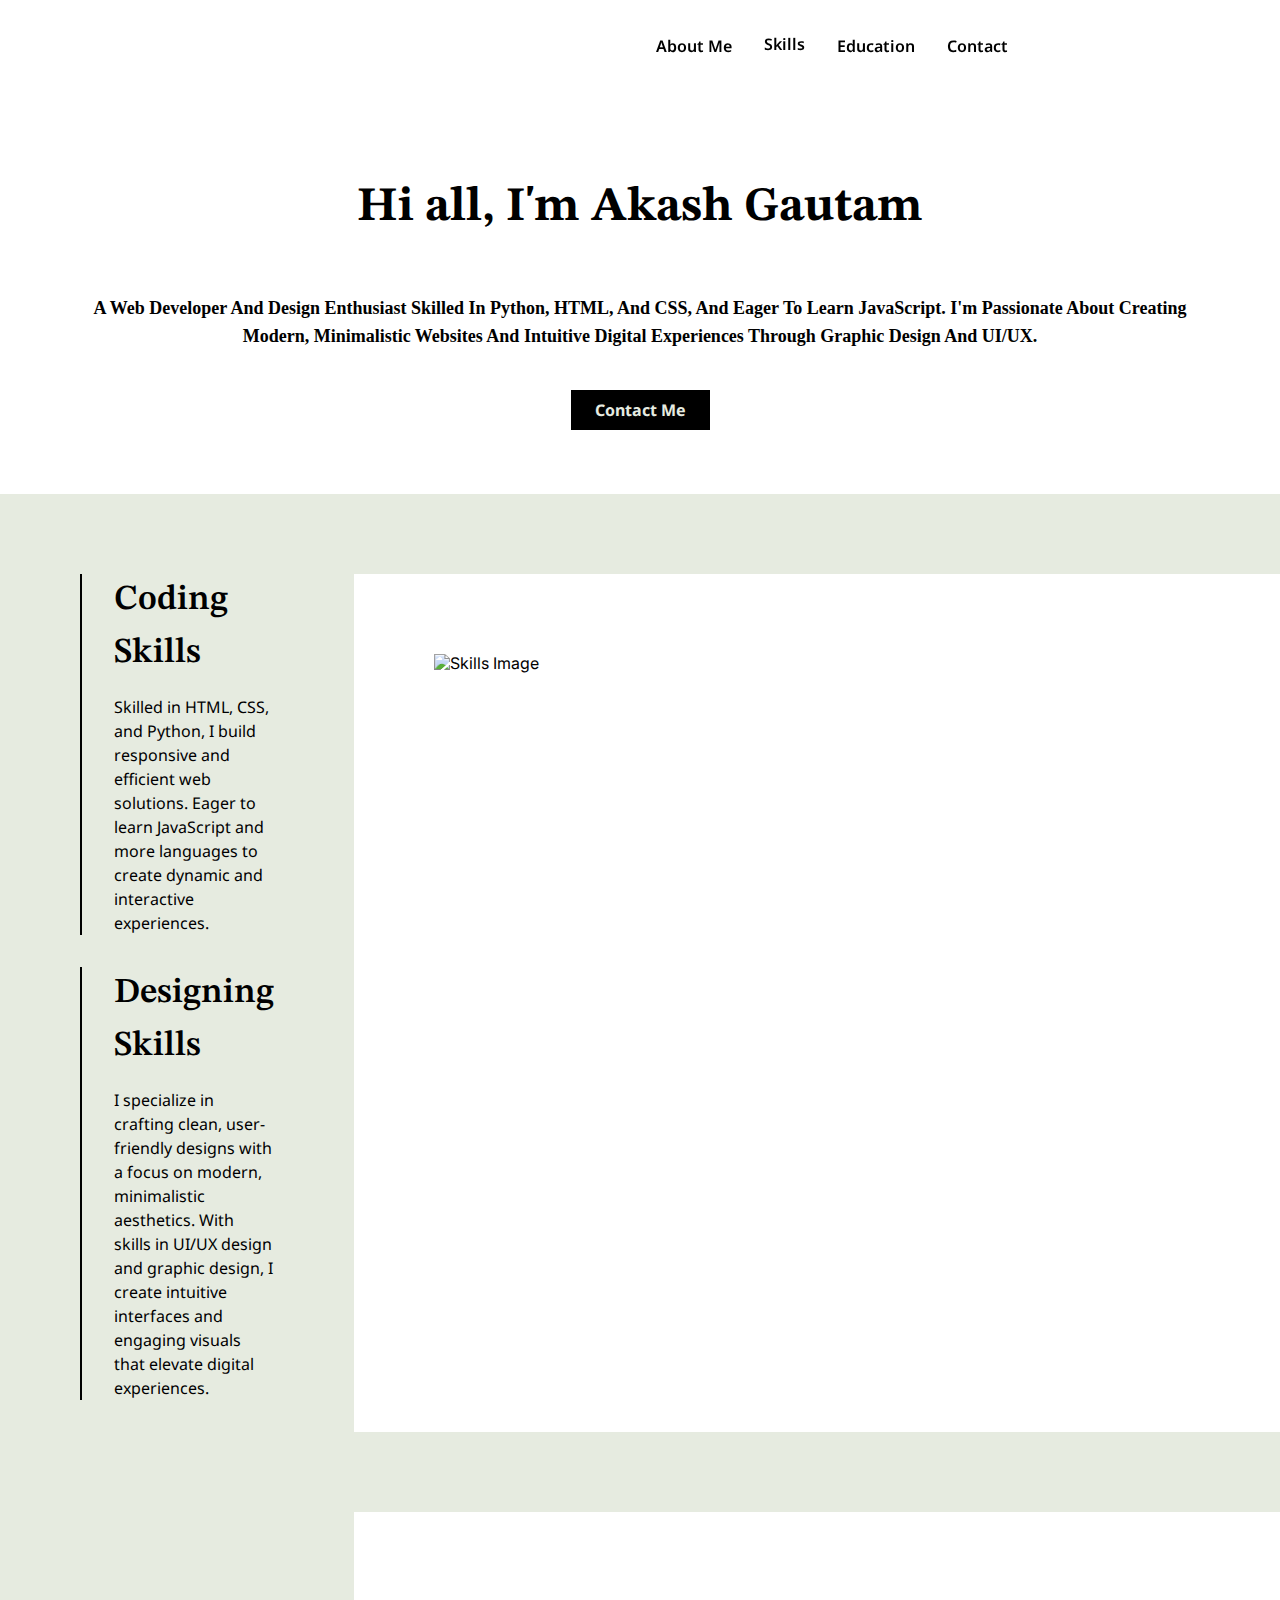
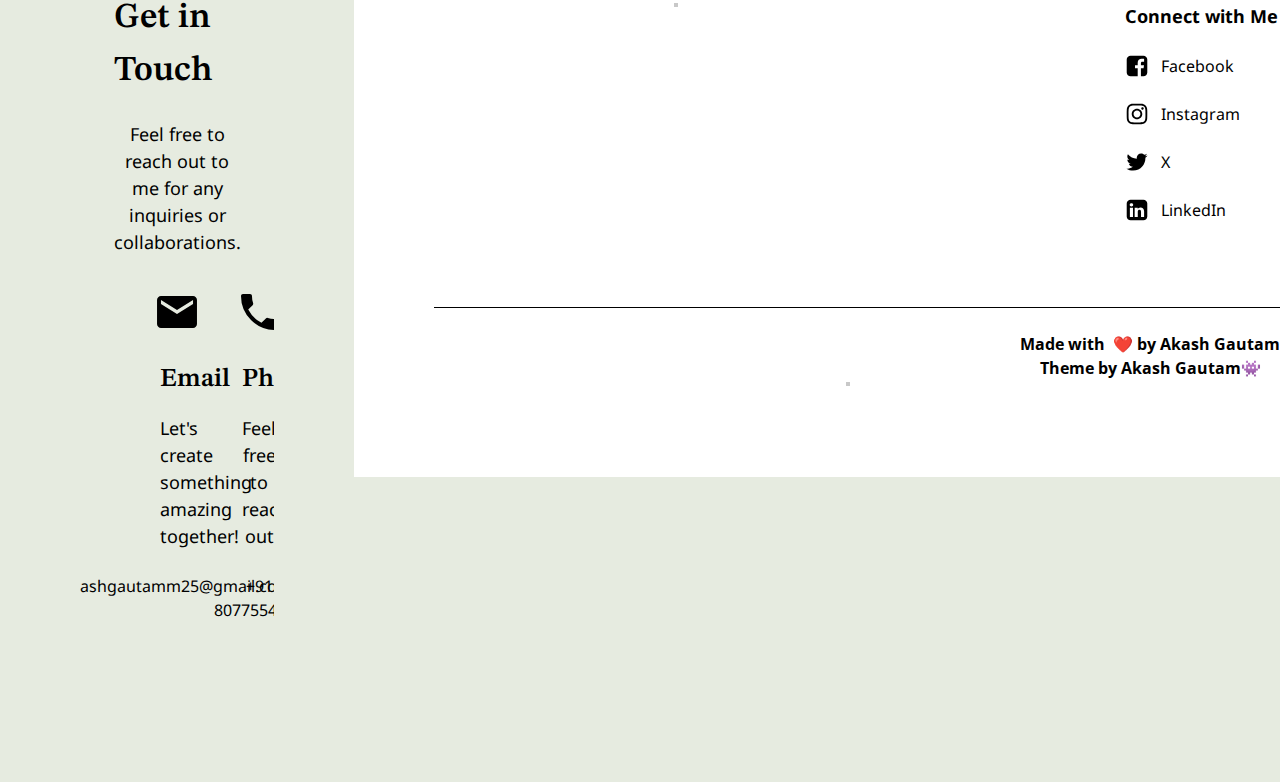
==== commit 319bdc45: "Update index.html" ====
--- a/index.html
+++ b/index.html
@@ -256,25 +256,6 @@
                     <div class="features2-container5"></div>
                   </div>
                 </div>
-              </div>
-              <div class="features2-image-container">
-                <img
-                  alt="Projects Showcase Image"
-                  src="public/screenshot_2024-11-09_at_12.13.38_am-removebg-preview-1400w.png"
-                  class="features2-image1 thq-img-ratio-16-9"
-                />
-                <img
-                  alt="Skills Highlight Image"
-                  src="https://images.unsplash.com/photo-1501747315-124a0eaca060?crop=entropy&amp;cs=tinysrgb&amp;fit=max&amp;fm=jpg&amp;ixid=M3w5MTMyMXwwfDF8cmFuZG9tfHx8fHx8fHx8MTczMDc5ODY1M3w&amp;ixlib=rb-4.0.3&amp;q=80&amp;w=1080"
-                  class="features2-image2 thq-img-ratio-16-9"
-                />
-                <img
-                  alt="About Me Section Image"
-                  src="https://images.unsplash.com/photo-1474631245212-32dc3c8310c6?crop=entropy&amp;cs=tinysrgb&amp;fit=max&amp;fm=jpg&amp;ixid=M3w5MTMyMXwwfDF8cmFuZG9tfHx8fHx8fHx8MTczMDc5ODY1Mnw&amp;ixlib=rb-4.0.3&amp;q=80&amp;w=1080"
-                  class="features2-image3 thq-img-ratio-16-9"
-                />
-              </div>
-            </div>
           </div>
         </features2-wrapper>
         <features1-wrapper
